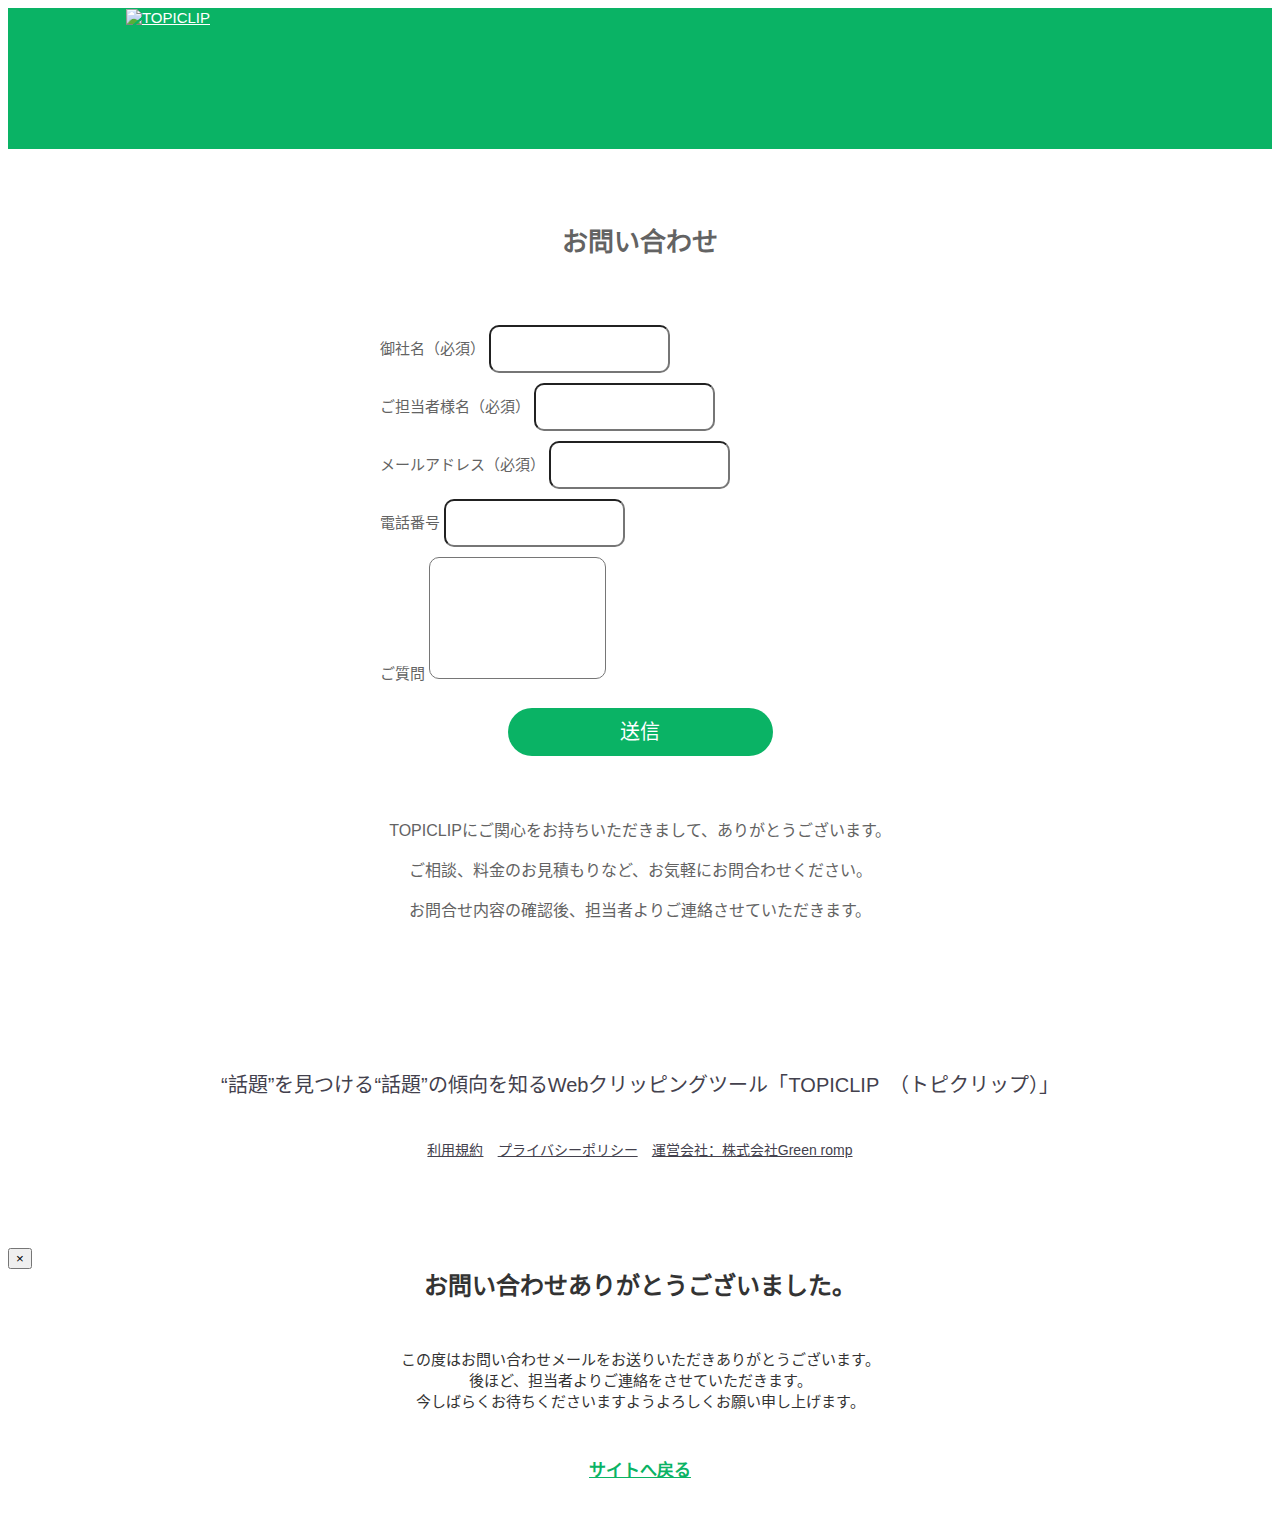
==== moc/contact.html @ ed3469ce "12.1" ====
<!DOCTYPE html>
<html lang="zh-CN">

  <head>
    <meta charset="UTF-8">
    <meta http-equiv="X-UA-Compatible" content="IE=edge,chrome=1">
    <meta name="viewport" content="width=device-width initial-scale=1, maximum-scale=1, user-scalable=no" />
    <meta name="description" content="TOPICLIP “話題”を見つける “話題”の傾向を知る  Webクリッピングツール">
    <meta name="keywords" content="TOPICLIP トピクリップ">
    <meta name="author" content="TOPICLIP">
    <meta name="format-detection" content="telephone=no; email=no" />
    <meta name="apple-mobile-web-app-capable" content="yes" />
    <meta name="apple-mobile-web-app-status-bar-style" content="black">
    <meta name="msapplication-tap-highlight" content="no">
    <meta name="renderer" content="webkit">
    <title>TOPICLIP</title>
    <!--css-->
    <link rel="stylesheet" href="../stylesheet/vendor.min.css">
    <link rel="stylesheet" href="../stylesheet/style.min.css">
    <!--favicons-->
    <link rel="apple-touch-icon" href="../image/logo-icon.png">
    <link rel="icon" href="../image/logo-icon.png">
  </head>

  <body>
    <main class="contact-con">
      <nav class="nav-animated">
        <div class="container">
          <section class="navbar-header"> <button type="button" class="navbar-toggle collapsed" data-toggle="collapse" data-target="#navbar" aria-expanded="false">
          <span class="sr-only">Toggle navigation</span>
          <span class="icon-bar"></span>
          <span class="icon-bar"></span>
          <span class="icon-bar"></span>
        </button> <a class="navbar-brand" href="index.html">
          <img src="../image/logo.png" alt="TOPICLIP">
        </a> </section>
          <section class="collapse navbar-collapse navbar-right no-padding" id="navbar">
            <ul class="nav navbar-nav">
              <li class="nav-item"> <a href="#company" class="arrow-right">ご利用企業様</a> </li>
              <li class="nav-item"> <a href="#reason" class="arrow-right">TOPICLIPとは</a> </li>
              <li class="nav-item"> <a href="#plan" class="arrow-right">料金プラン</a> </li>
              <li class="nav-item"> <a href="#question" class="arrow-right">よくある質問</a> </li>
              <li class="nav-item nav-btn"> <a href="contact.html" class="btn btn-blue">お問い合わせ</a> </li>
            </ul>
          </section>
        </div>
      </nav>
      <section class="submit-con container">
        <h2>お問い合わせ</h2>
        <form id="form_item" class="form-item" name="form_item" method="post">
          <div class="input-con"> <label for="exampleInputEmail1">御社名（必須）</label> <input type="text" title="company" name="company" id="company" class="input-default form-control" autocomplete="off"> </div>
          <div class="input-con"> <label for="exampleInputEmail1">ご担当者様名（必須）</label> <input type="text" title="name" name="name" id="name" class="input-default form-control" autocomplete="off"> </div>
          <div class="input-con"> <label for="exampleInputEmail1">メールアドレス（必須）</label> <input type="email" title="email" name="email" id="email" class="input-default form-control" autocomplete="off"> </div>
          <div class="input-con"> <label for="exampleInputEmail1">電話番号</label> <input type="text" title="phone" name="phone" id="phone" class="input-default form-control" autocomplete="off"> </div>
          <div class="input-con"> <label for="question">ご質問</label> <textarea title="question" name="question" id="question" class="form-control" autocomplete="off" rows="8"></textarea> </div> <button type="submit" title="form_item" class="btn-green">送信</button> </form>
        <div
          class="info-con">
          <p>TOPICLIPにご関心をお持ちいただきまして、ありがとうございます。</p>
          <p>ご相談、料金のお見積もりなど、お気軽にお問合わせください。</p>
          <p>お問合せ内容の確認後、担当者よりご連絡させていただきます。</p>
          </div>
      </section>
      <!--footer-->
      <footer class="container footer-con">
        <h4>“話題”を見つける“話題”の傾向を知るWebクリッピングツール「TOPICLIP　（トピクリップ）」</h4>
        <div class="btn-con"> <a href="#plan" class="btn btn-yellow">料金プランを見る</a> <a href="contact.html" class="btn btn-green">お問い合わせ</a> </div>
        <div class="link-con row"> <a href="#" class="col-xs-12">利用規約</a> <a href="#" class="col-xs-12">プライバシーポリシー</a> <a href="#" class="col-xs-12">運営会社：株式会社Green romp</a> </div>
      </footer>
    </main>
    <div class="loading-con hidden">
      <div class="image-con"> <img src="../image/icon/icon-loading.svg" alt="loading" class="circle"> </div>
    </div>
    <!--modal-->
    <div class="modal fade form-modal" id="myModal" tabindex="-1" role="dialog" aria-labelledby="myModalLabel">
      <div class="modal-dialog" role="document">
        <div class="modal-content">
          <div class="modal-header"> <button type="button" class="close" data-dismiss="modal" aria-label="Close"><span
          aria-hidden="true">&times;</span></button> </div>
          <div class="modal-body">
            <h3>お問い合わせありがとうございました。</h3>
            <p>この度はお問い合わせメールをお送りいただきありがとうございます。<br> 後ほど、担当者よりご連絡をさせていただきます。<br> 今しばらくお待ちくださいますようよろしくお願い申し上げます。</p>
            <footer> <a href="index.html">サイトへ戻る</a> </footer>
          </div>
        </div>
      </div>
    </div>
    <!--javascript-->
    <script src="../javascript/vendor.js"></script>
    <script src="../javascript/app.js"></script>
  </body>

</html>
---- stylesheet/style.min.css ----
@charset "UTF-8";.no-padding,.no-padding-r{padding-right:0!important}h1,h2{margin:0;line-height:1.4;font-weight:700}h2,h4{text-align:center}body{position:relative;font-size:15px;font-family:"ヒラギノ角ゴ Pro W3","Hiragino Kaku Gothic Pro","メイリオ",Meiryo,Osaka,"ＭＳ Ｐゴシック","MS PGothic",sans-serif;color:#636363;-webkit-font-smoothing:antialiased}a{color:#fff}a:focus,a:hover{color:#fff;text-decoration:none;outline:0}ul{padding-left:0}.no-padding,.no-padding-l{padding-left:0!important}ul li{list-style:none}img{width:100%}.hidden{display:none}.bg-dark{background:#f6f6f4}h1{font-size:36px}.big-h1{font-size:39px;letter-spacing:1px}h2{padding-bottom:2.5em;font-size:26px}h3,h4{margin:0;line-height:1.4;font-weight:400}h3{font-size:24px}h4{font-size:20px}.font-bold{font-weight:700}button,input{outline:0}button:focus,input:focus{outline:0!important}input,textarea{padding:0;box-shadow:none;-webkit-appearance:none}.btn{font-weight:700;-webkit-transition:.3s all ease-in-out;transition:.3s all ease-in-out}.btn-yellow{background-color:#ffce38;color:#43414d}.btn-yellow:focus,.btn-yellow:hover{background-color:#e8b969;color:#43414d}.btn-green{background-color:#0ab365;color:#fff}.btn-green:focus,.btn-green:hover{background-color:#226f4c;color:#fff}.btn-blue{background-color:#0d75b0;color:#fff}.btn-blue:focus,.btn-blue:hover{background-color:#065773!important;color:#fff}.no-scroll{position:fixed;top:0;right:0;left:0;bottom:0}@media (max-width:991px){.container{width:100%}h1{font-size:30px}.big-h1{font-size:22px!important}h2{font-size:24px}h3{font-size:20px}h4{font-size:16px}}.footer-con .btn-con a,.form-item button,.reason-con .info-con a{width:265px;height:48px;padding:14px;border-radius:24px;line-height:1;font-size:20px;text-align:center}.reason-con .item-cell header::after{width:0;height:0;border-left:8px solid transparent;border-right:8px solid transparent;border-top:13px solid #f6f6f4}.header-con{position:relative;width:100%;padding-bottom:13%;background:url(../image/header-bg.png) center center no-repeat;background-size:cover;color:#fff}.top-con{padding-top:10em}.top-con h1,.top-con h3{text-shadow:1px 0 1px #666;text-align:justify}.top-con h1.title-text{line-height:1.4;text-align:center}.top-con h1.title-text .span-br{display:block}.top-con .wrapper-con{position:relative;width:100%;padding:100px 400px 0 120px}.top-con .wrapper-con h1{padding-bottom:1.3em}.top-con .wrapper-con h3{padding-left:20px;padding-bottom:10px;line-height:1.8;letter-spacing:1px}.top-con .wrapper-con .image-con{position:absolute;bottom:-70px;right:100px}.top-con .wrapper-con a{margin-left:20px;margin-top:1em;display:block;width:280px;height:48px;padding-top:14px;border-radius:24px;text-align:center;font-size:20px;line-height:1}@media (max-width:1400px){.top-con{padding-top:10em;padding-bottom:10em}.top-con .wrapper-con{padding:5em 23em 0 4em}.top-con .wrapper-con h1{font-size:27px;letter-spacing:0}.top-con .wrapper-con .image-con{right:4em;text-align:right}.top-con .wrapper-con .image-con img{width:95%}}@media (max-width:768px){.top-con{padding-bottom:10em}.top-con h1.title-text span{line-height:1.4;display:block}.top-con .wrapper-con{padding:3em 0 0}.top-con .wrapper-con h1{padding-top:.8em;text-align:center}.top-con .wrapper-con h3{padding-left:0;padding-bottom:5px;text-align:center;letter-spacing:0;line-height:1.2}.top-con .wrapper-con .image-con{position:relative;right:auto;bottom:auto;text-align:center;padding-top:20px}.top-con .wrapper-con .image-con img{width:auto}.top-con .wrapper-con a{margin:0 auto}}@media (max-width:767px){.top-con{padding-top:7em}}nav{width:100%;position:fixed;top:0;left:0;padding-top:20px;z-index:1000}nav .arrow-right{background:url(../image/icon/icon-down.png) center right no-repeat;background-size:8px}nav .btn-blue{margin:9px 0 0 15px;padding:5px!important;border-radius:10px;box-shadow:1px 1px 1px #333}.nav-animated.is-scroll{padding-top:0;background-color:#0ab365;-webkit-transition:.3s all ease-in-out;transition:.3s all ease-in-out}.navbar-brand{padding-left:0}.nav>li>a:focus,.nav>li>a:hover{background-color:transparent}.navbar-toggle .icon-bar{width:24px;background-color:#fff}.navbar-toggle .icon-bar+.icon-bar{margin-top:6px}.navbar-nav{margin:0}.navbar-toggle{padding-right:0}@media (min-width:992px){.nav>li>a{font-size:16px}}@media (max-width:991px){nav{padding-top:0}.navbar-brand{width:160px;padding:18px 0 0 15px}.navbar-collapse{padding:0}.nav>li{width:auto;float:left}.nav>li>a{padding:16px 10px}}@media (max-width:767px){.navbar-collapse,nav{background-color:#0ab365}.navbar-brand{width:180px;padding-left:15px;padding-top:18px}.nav>li{width:auto;float:left}.nav>li>a{padding:10px 15px}.nav-btn{width:100%!important}.nav-btn .btn-blue{width:100px;margin-bottom:10px}}.company-con,.footer-con{padding-top:5em}.footer-con{padding-bottom:5em;color:#43414d}.footer-con h4{padding-bottom:2em}.footer-con .btn-con{padding-bottom:2em;text-align:center}.footer-con .btn-con a{display:inline-block;margin-bottom:1em}.footer-con .btn-con a+a{margin-left:10px}.footer-con .link-con{text-align:center;float:none}.footer-con .link-con a{display:inline-block;float:none;width:auto;padding-bottom:1em;font-size:14px;color:#43414d;text-decoration:underline}.footer-con .link-con a:hover{color:#0ab365}.footer-con .link-con a+a{padding-left:10px}@media (max-width:992px){.footer-con .btn-con{padding-bottom:1em}}.fade-in{opacity:0;-webkit-transform:translate(0,50px);-ms-transform:translate(0,50px);transform:translate(0,50px);-webkit-transition:opacity .6s .1s,-webkit-transform .6s ease;transition:opacity .6s .1s,-webkit-transform .6s ease;transition:opacity .6s .1s,transform .6s ease;transition:opacity .6s .1s,transform .6s ease,-webkit-transform .6s ease}.fade-in.is-scoped{opacity:1;-webkit-transform:translate(0,0);-ms-transform:translate(0,0);transform:translate(0,0)}@keyframes circle{0%{-webkit-transform:rotate(0);transform:rotate(0)}50%{-webkit-transform:rotate(180deg);transform:rotate(180deg)}100%{-webkit-transform:rotate(360deg);transform:rotate(360deg)}}@-webkit-keyframes circle{0%{-webkit-transform:rotate(0)}50%{-webkit-transform:rotate(180deg)}100%{-webkit-transform:rotate(360deg)}}.circle{-ms-transform-origin:center;transform-origin:center;-webkit-transform-origin:center;animation:circle 3.5s linear infinite;-webkit-animation:circle 3.5s linear infinite}.company-con h2{color:#0d75b0}.company-con .logo-con{padding-bottom:4em;border-bottom:2px solid #eaeaea}.company-con .logo-con .wrapper{display:-webkit-box;display:-webkit-flex;display:-ms-flexbox;display:flex;-webkit-box-orient:horizontal;-webkit-box-direction:normal;-webkit-flex-direction:row;-ms-flex-direction:row;flex-direction:row;-webkit-box-align:center;-webkit-align-items:center;-ms-flex-align:center;align-items:center;-webkit-box-pack:justify;-webkit-justify-content:space-between;-ms-flex-pack:justify;justify-content:space-between}.reason-con .list-con,.reason-con .list-item{display:-webkit-box;display:-webkit-flex;display:-ms-flexbox}.company-con .image-con{padding-top:5em;background:url(../image/icon/icon-cusp.png) 56% 68% no-repeat;background-size:6%}.company-con .image-con div:nth-child(1){padding-right:60px}.company-con .info-con{padding-top:70px;background:url(../image/icon/icon-arrow.png) center 65% no-repeat;text-align:center}.company-con .info-con p{font-size:20px;color:#43414d}.company-con .info-con p+p{padding-top:90px}.company-con .info-con span{margin-right:20px;padding:5px 10px;border-radius:10px;color:#43414d;background-color:#ffce38}@media (max-width:767px){.footer-con .btn-con a+a{margin-left:0}.company-con .logo-con .wrapper div:nth-child(1){padding-right:0}.company-con .logo-con .wrapper div:nth-child(2){padding:0 1em}.company-con .image-con{padding-top:7em;background-position:54% 80%;background-size:35px}.company-con .image-con div:nth-child(1){padding-right:40px}.company-con .info-con{background-size:35px;background-position-x:52%}.company-con .info-con p+p{padding-top:50px}}.reason-con{padding-top:5em}.reason-con .list-con{display:flex;-webkit-flex-wrap:wrap;-ms-flex-wrap:wrap;flex-wrap:wrap}.reason-con .list-item{display:flex;margin:0 -.3px}.reason-con .list-item:nth-child(1) .item-cell{border-top-color:#7accc8}.reason-con .list-item:nth-child(2) .item-cell{border-top-color:#e8b969}.reason-con .list-item:nth-child(3) .item-cell{border-top-color:#f69679}.reason-con .list-item:nth-child(4) .item-cell{border-top-color:#89d0eb}.reason-con .item-cell{display:-webkit-box;display:-webkit-flex;display:-ms-flexbox;display:flex;-webkit-box-orient:vertical;-webkit-box-direction:normal;-webkit-flex-direction:column;-ms-flex-direction:column;flex-direction:column;-webkit-box-align:center;-webkit-align-items:center;-ms-flex-align:center;align-items:center;-webkit-box-pack:start;-webkit-justify-content:flex-start;-ms-flex-pack:start;justify-content:flex-start;width:100%;padding-top:1em;padding-bottom:1em;border-top:10px solid transparent;border-bottom:4px solid #eaeaea}.reason-con .item-cell header{position:relative;width:100%;min-height:60px;padding:8px 10px;border-radius:15px;background-color:#f6f6f4;font-size:17px;line-height:1.2;text-align:justify}.reason-con .item-cell header::after{content:"";position:absolute;right:30px;bottom:-13px}.reason-con .item-cell .image-con{padding:30px 0;text-align:center}.reason-con .item-cell .text-con{width:100%;text-align:justify}.reason-con .info-con{padding-top:8em;background:url(../image/line.png) center 50px no-repeat;background-size:auto}.reason-con .info-con h4{padding-bottom:2em;line-height:1.8}.reason-con .info-con a{margin:0 auto;display:block}.item-obj,.item-price,.item-time{display:-webkit-box;display:-webkit-flex;display:-ms-flexbox;-webkit-box-orient:vertical;-webkit-box-direction:normal}@media (max-width:1200px){.reason-con h2{padding-left:2em;padding-right:2em}}@media (max-width:767px){.reason-con h2{padding-left:0;padding-right:0}.reason-con .list-item:nth-child(2),.reason-con .list-item:nth-child(4){padding-left:6px}.reason-con .list-item:nth-child(1),.reason-con .list-item:nth-child(3){padding-right:6px}.reason-con .list-item{margin-bottom:40px}.reason-con .list-item .item-cell header{height:80px}.reason-con .list-item .item-cell .image-con{padding:20px 0}.reason-con .list-item .item-cell .image-con img{width:80%}}.item-price{display:flex;-webkit-flex-direction:column;-ms-flex-direction:column;flex-direction:column;-webkit-box-align:center;-webkit-align-items:center;-ms-flex-align:center;align-items:center;-webkit-box-pack:end;-webkit-justify-content:flex-end;-ms-flex-pack:end;justify-content:flex-end;padding:25px 10px;font-weight:700}.item-price .history-price{font-size:25px;line-height:1;color:#000;text-decoration:line-through}.item-price .price{padding-bottom:30px;color:#000;font-size:25px}.item-price .unit{font-size:20px}.item-obj,.item-time{display:flex;-webkit-flex-direction:column;-ms-flex-direction:column;flex-direction:column;-webkit-box-align:center;-webkit-align-items:center;-ms-flex-align:center;align-items:center;-webkit-box-pack:start;-webkit-justify-content:flex-start;-ms-flex-pack:start;justify-content:flex-start;height:100px}.plan-con{padding-top:5em;padding-bottom:5em}.plan-con h2{padding-bottom:1.6em}.plan-con h4{text-align:center;padding-bottom:2em}.plan-con .list-con{width:100%;display:-webkit-box;display:-webkit-flex;display:-ms-flexbox;display:flex}.plan-con .list-item{width:20%;text-align:center;background-color:#fff}.plan-con .list-item+.list-item{padding-left:8px}.plan-con .list-item header{height:60px;line-height:60px;font-size:20px;font-weight:700;background-color:#d9d9d9;color:#fff}.plan-con .list-item p{margin-bottom:0}.plan-con .item-con{border:2px solid #d9d9d9;border-top:none}.plan-con .item-con .item-cell{padding:20px 10px}.plan-con .index-1 .price,.plan-con .item-con .item-cell .text-title{padding-bottom:5px}.plan-con .item-con .item-cell .text-tips,.plan-con .item-con .item-cell .text-title{font-size:12px}.plan-con .item-con .item-cell .text-main{font-size:18px;line-height:1.2;font-weight:700;color:#000}.plan-con .item-con .item-cell .text-des{font-size:14px}.plan-con .item-con .item-cell img{width:auto;line-height:25px}.plan-con .index-1 header{color:#000}.plan-con .index-2 header{background-color:#0b83b6}.plan-con .index-2 .price{color:#0b83b6}.plan-con .index-3 header{background-color:#0ab365}.plan-con .index-3 .price{color:#0ab365}.plan-con .index-4 header{background-color:#fe6141}.plan-con .index-4 .price{color:#fe6141}.plan-con .index-4 .text-time{color:#43414d!important}.plan-con .index-4 .item-analysis .text-main{color:#43414d}.plan-con .index-5 header{background-color:#f93348}.plan-con .index-5 .price{color:#f93348}.plan-con .index-5 .text-time{padding-left:10px;color:#43414d!important}.plan-con .index-5 .text-time::after{width:0;opacity:0}.swiper-button-next,.swiper-button-prev{top:47%;width:30px;height:40px;background-size:30px 40px;background-image:url(../image/icon/icon-swiper-arrow.png)}.swiper-button-prev{-webkit-transform:rotate(180deg);-ms-transform:rotate(180deg);transform:rotate(180deg)}@media (min-width:993px) and (max-width:1200px){.plan-con .text-time span{display:block}}@media (max-width:992px){.plan-con .item-con .item-cell{padding:10px 5px}.text-price{height:100px}.text-price .price{padding-bottom:20px}.text-obj{height:90px}.item-obj{height:80px}.item-time{height:70px}}.question-con{width:100%;padding-top:5em;padding-bottom:5em}.question-con h2{padding-bottom:0}.question-con .list-item{padding:2.5em 0;border-bottom:2px solid #e3dfdf}.question-con .list-item:last-child{border:none;padding-bottom:0}.question-con .list-item p{position:relative;padding-left:70px;margin-bottom:0;font-size:17px}.question-con .list-item p span{color:#0b83b6}.question-con .list-item p::before{content:"";position:absolute;left:0;top:-14px;width:50px;height:50px;background-size:cover;background-position:center;background-repeat:no-repeat}.question-con .list-item p+p{margin-top:40px}.question-con .list-item .question-item{font-weight:700}.question-con .list-item .question-item::before{background-image:url(../image/icon/icon-q.png)}.question-con .list-item .answer-item::before{background-image:url(../image/icon/icon-a.png)}@media (max-width:992px){.question-con .list-item p{padding-left:50px;min-height:40px;font-size:15px}.question-con .list-item p::before{width:40px;height:40px;top:-7px}.question-con .list-item p+p{margin-top:15px}}.form-item{width:100%;max-width:520px;margin:0 auto}.form-item .input-con{position:relative;width:100%}.form-item .input-con p{position:absolute;right:0;bottom:-30px;font-size:12px;color:#f93348}.form-item label{padding-top:10px}.form-item textarea{resize:none;border-radius:10px}.form-item input{height:44px;margin-bottom:10px;border-radius:10px}.form-item button{display:block;margin:25px auto 0;border:none}.alert{position:absolute;bottom:43px;left:50%;width:100%;max-width:520px;padding:0;margin-left:-260px;height:50px;line-height:50px}@media (max-width:549px){.alert{margin-left:0;left:0}}@media (max-width:992px){.alert{bottom:35px;height:45px;line-height:45px}}.loading-con{z-index:1000;position:fixed;left:0;top:0;width:100%;height:100%;background-color:rgba(255,255,255,.4)}.loading-con .image-con{position:absolute;left:50%;top:45%;width:100px;height:120px;margin-left:-50px;margin-top:-60px;border-radius:15px;background-color:rgba(0,0,0,.8);text-align:center;display:-webkit-box;display:-webkit-flex;display:-ms-flexbox;display:flex;-webkit-box-orient:horizontal;-webkit-box-direction:normal;-webkit-flex-direction:row;-ms-flex-direction:row;flex-direction:row;-webkit-box-align:center;-webkit-align-items:center;-ms-flex-align:center;align-items:center;-webkit-box-pack:center;-webkit-justify-content:center;-ms-flex-pack:center;justify-content:center}.loading-con .image-con img{width:50%}.form-modal{top:20%}.form-modal .modal-content{padding-bottom:40px}.form-modal .modal-header{border-bottom:none}.form-modal .modal-body{text-align:center}.form-modal .modal-body h3{color:#333;font-weight:700}.form-modal .modal-body p{padding-top:2em;color:#333}.form-modal .modal-body footer{padding-top:2em;text-align:center}.form-modal .modal-body footer a{font-size:17px;font-weight:700;color:#0ab365}.form-modal .modal-body footer a:hover{text-decoration:underline}.standard-con{position:relative;z-index:100;margin-top:-120px;background:#fff}.contact-con nav{position:relative;padding-top:0;background-color:#0ab365}.contact-con nav .navbar-collapse,.contact-con nav .navbar-toggle{opacity:0}.contact-con .footer-con .btn-con{display:none}.contact-con .submit-con{padding-top:5em;padding-bottom:5em}.contact-con .info-con{padding-top:45px}.contact-con .info-con p{font-size:16px;width:100%;margin-bottom:0;text-align:center}@media (max-width:992px){.contact-con nav{height:50px;padding-top:0}.contact-con .submit-con{padding-top:4em;padding-bottom:4em}}
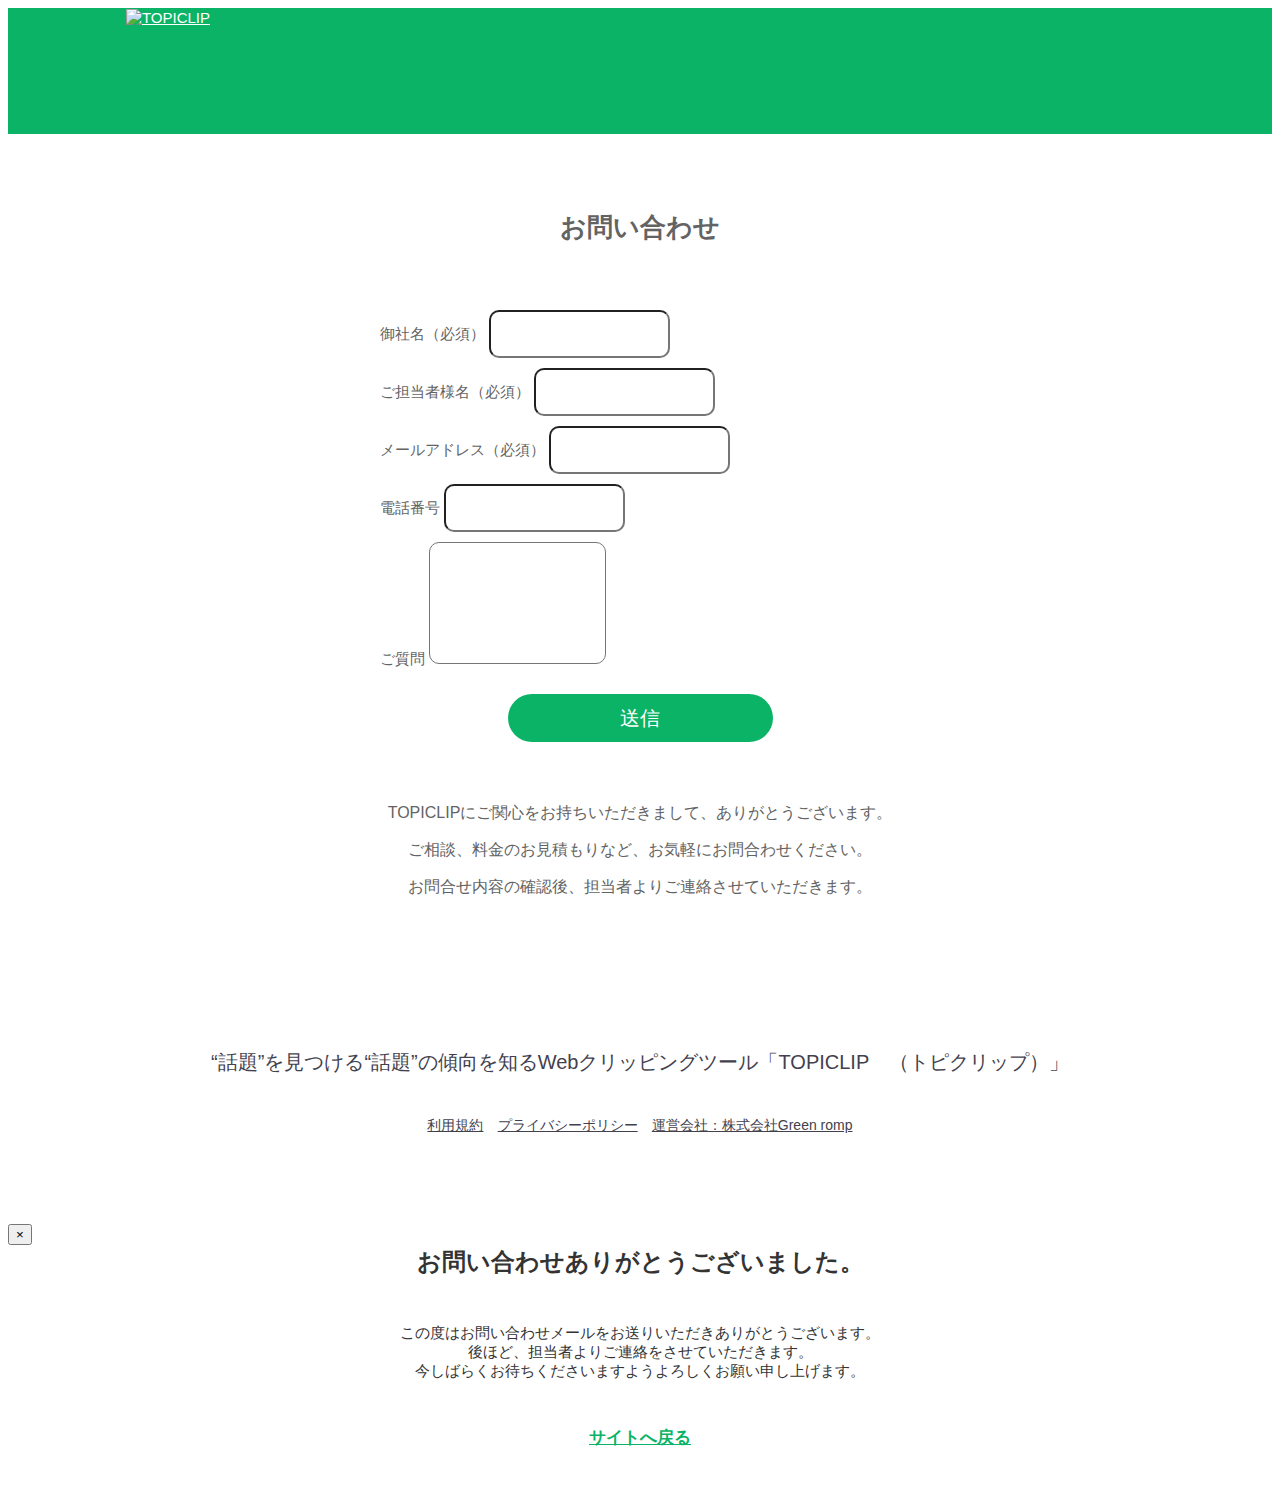
==== commit 55937b7d: "12.1" ====
--- a/moc/contact.html
+++ b/moc/contact.html
@@ -1,5 +1,5 @@
 <!DOCTYPE html>
-<html lang="zh-CN">
+<html lang="ja">
 
   <head>
     <meta charset="UTF-8">
